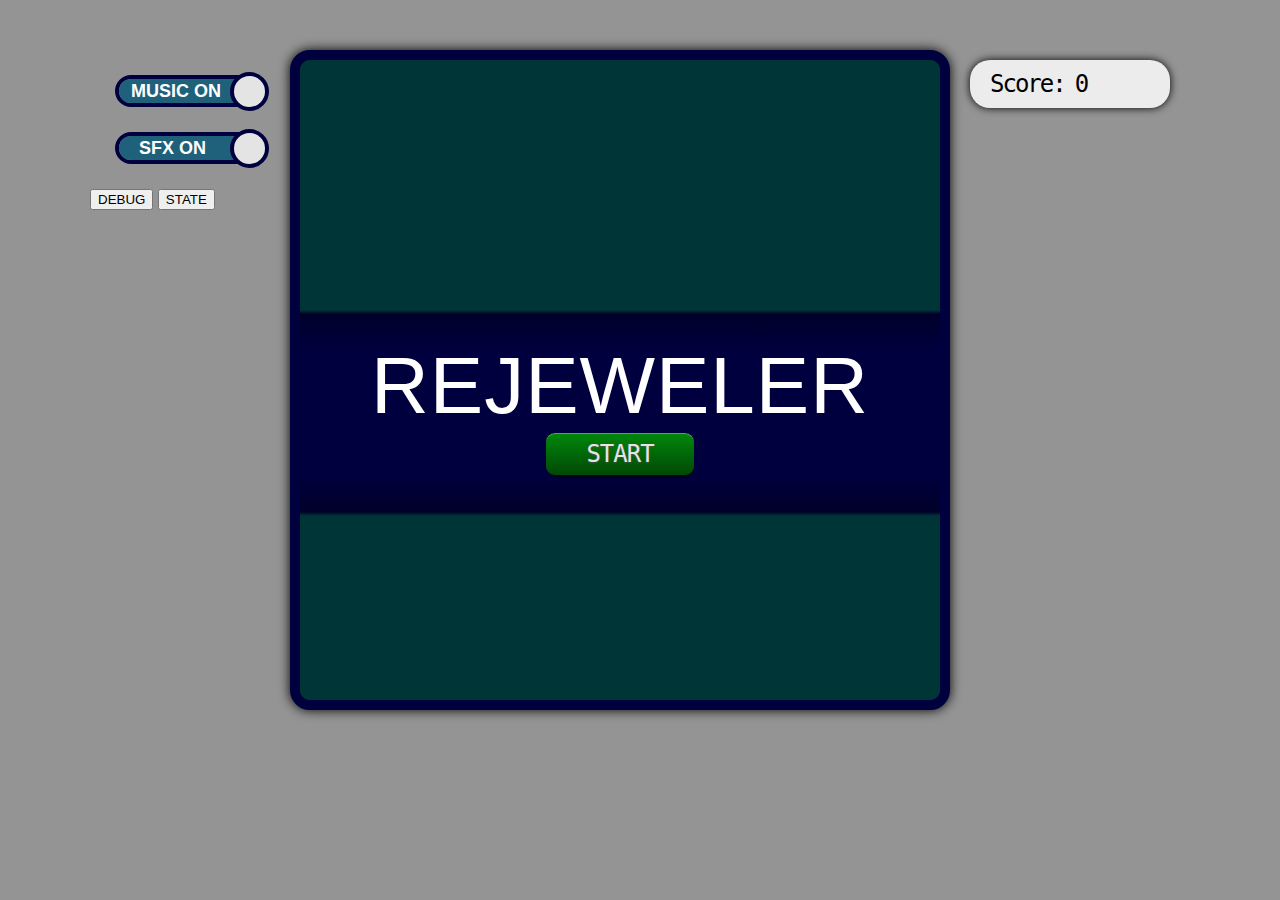
==== src/index.html @ 470ad059 "game is working, with basic animations" ====
<!DOCTYPE html>
<html lang="en">
<head>
  <meta charset="UTF-8">
  <meta name="viewport" content="width=device-width, initial-scale=1.0">
  <meta http-equiv="X-UA-Compatible" content="ie=edge">

  <link rel="stylesheet" href="index.css">

  <title>Rejeweler</title>
</head>
<body>
  <div class="app">
    <div class="options">
      <div class="toggle">
          <input onclick={toggleMusic()} type="checkbox" name="toggle" class="toggle-checkbox" id="music-switch" checked>
          <label class="toggle-label music-switch" for="music-switch">
              <span class="toggle-inner"></span>
              <span class="toggle-switch"></span>
          </label>
      </div>
      <div class="toggle">
          <input onclick={toggleSfx()} type="checkbox" name="toggle" class="toggle-checkbox" id="sfx-switch" checked>
          <label class="toggle-label sfx-switch" for="sfx-switch">
              <span class="toggle-inner"></span>
              <span class="toggle-switch"></span>
          </label>
      </div>
      <button id="debug-button">DEBUG</button>
      <button id="debug-button-2">STATE</button>
    </div>
    <div tabindex="0" class="canvas-wrapper">
      <div class="overlay game-over">
        <div class="overlay-innerbox">
          <p>REJEWELER</p>
          <button onClick={start()}>START</button>
        </div>
      </div>
      <canvas id="canvas-fx" ></canvas>
      <canvas id="canvas-1" ></canvas>
      <canvas id="canvas-2" ></canvas>
      <canvas id="canvas-3" ></canvas>
      <canvas id="canvas-bg" ></canvas>
    </div>
    <div>
      <p class="scorecard score">Score:<span id="score-counter"></span></p>
    </div>
  </div>
</body>
<script src="./js/main.js"></script>
</html>
---- src/index.css ----
body {
    background: rgb(148, 148, 148);
    margin: 0;
    width: 100%;
}
audio {
    display: none;
}
.app {
    display: flex;
    align-items: flex-start;
    justify-content: center;
    margin-top: 50px;
    font-family: 'Teko', sans-serif;
}
.canvas-wrapper {
    position: relative;
    width: 640px;
    height: 640px;
    border: 10px solid rgb(0, 0, 63);
    border-radius: 20px;
    background-color: rgb(0, 73, 6);
    box-shadow: 0px 0px 12px 0px;
    outline: none;
    overflow: hidden;
}
.hidden {
    visibility: hidden;
}
.overlay {
    display: flex;
    flex-direction: column;
    justify-content: flex-start;
    padding-top: 250px;
    position: absolute;
    background: rgba(0, 49, 68, 0.8);
    width: 640px;
    height: 640px;
    user-select: none;
    z-index: 6;
}
.overlay-innerbox {
    display: flex;
    flex-direction: column;
    align-items: center;
    background: linear-gradient(
        rgba(0, 0, 41, 0),
        rgb(0, 0, 41) 2%,
        rgb(0, 0, 63) 20%,
        rgb(0, 0, 63) 80%,
        rgb(0, 0, 41) 98%,
        rgba(0, 0, 41, 0)
    );
    padding: 30px 0 40px;
    box-shadow: 10px, 20px, 30px, rgb(0, 0, 0);
}
.overlay-innerbox p {
    color: white;
    font-size: 80px;
    letter-spacing: 1px;
    margin: 0;
}
.overlay-innerbox button {
    padding: 7px 40px;
    margin: 0;
    border: 1px solid rgb(0, 0, 63);
    font: 24px 'Share Tech Mono', monospace;
    letter-spacing: -1px;
    color: rgb(228, 228, 228);

    background-color: rgb(0, 73, 6);
    background-image: linear-gradient(rgb(0, 136, 11), rgba(0, 161, 13, 0));

    transition: background-color 0.2s ease-out;
    border-radius: 10px;
    box-shadow: 0 1px 0 rgba(0, 0, 0, 0.3), 0 2px 2px -1px rgba(0, 0, 0, 0.5),
        0 1px 0 rgba(255, 255, 255, 0.3) inset;
    text-shadow: 0 1px 2px rgba(80, 80, 80, 0.9);

    outline: none;
    user-select: none;
    cursor: pointer;
}

.overlay-innerbox button:hover {
    background-color: rgb(0, 88, 7);
}

.overlay-innerbox button:active {
    position: relative;
    top: 1px;
    text-shadow: none;
    box-shadow: 0 1px 1px rgba(0, 0, 0, 0.3) inset;
}

#canvas-fx {
    position: absolute;
    z-index: 5;
    pointer-events: none;
}
#canvas-1 {
    position: absolute;
    background: transparent;
    z-index: 4;
}
#canvas-2 {
    position: absolute;
    z-index: 3;
}
#canvas-3 {
    position: absolute;
    z-index: 2;
}
#canvas-bg {
    position: absolute;
    z-index: 1;
}
.scorecard {
    background: rgb(236, 236, 236);
    border-radius: 20px;
    box-shadow: 0px 0px 8px 0px;
    width: 160px;
    margin: 10px 20px;
    padding: 10px 20px;
    font-family: 'Share Tech Mono', monospace;
    font-size: 24px;
    letter-spacing: -2px;
    user-select: none;
}
.scorecard span {
    padding-left: 10px;
}
.toggle {
    position: relative;
    width: 150px;
    margin: 25px;
}
.toggle-checkbox {
    display: none;
}
.toggle-label {
    display: block;
    overflow: hidden;
    cursor: pointer;
    border: 4px solid #00003f;
    border-radius: 50px;
}
.toggle-inner {
    display: block;
    width: 200%;
    margin-left: -100%;
    transition: margin 0.3s ease-in 0s;
}
.toggle-inner:before,
.toggle-inner:after {
    display: block;
    float: left;
    width: 50%;
    height: 24px;
    padding: 0;
    line-height: 24px;
    font-size: 18px;
    color: white;
    font-family: Trebuchet, Arial, sans-serif;
    font-weight: bold;
    box-sizing: border-box;
}
.toggle-inner:before {
    padding-left: 12px;
    background-color: #1f607a;
    color: #ffffff;
}
.toggle-inner:after {
    padding-right: 12px;
    background-color: #e4e4e4;
    color: #00003f;
    text-align: right;
}
.music-switch .toggle-inner:before {
    content: 'MUSIC ON';
}
.music-switch .toggle-inner:after {
    content: 'MUSIC OFF';
}
.sfx-switch .toggle-inner:before {
    content: 'SFX ON';
    padding-left: 20px;
}
.sfx-switch .toggle-inner:after {
    content: 'SFX OFF';
    padding-right: 20px;
}
.toggle-switch {
    display: block;
    width: 31px;
    margin: -3.5px;
    background: #e4e4e4;
    position: absolute;
    top: 0;
    bottom: 0;
    right: 123px;
    border: 4px solid #00003f;
    border-radius: 50px;
    transition: all 0.3s ease-in 0s;
}
.toggle-checkbox:checked + .toggle-label .toggle-inner {
    margin-left: 0;
}
.toggle-checkbox:checked + .toggle-label .toggle-switch {
    right: 0px;
}

.instructions {
    background: rgb(236, 236, 236);
    border-radius: 20px;
    box-shadow: 0px 0px 8px 0px;
    width: 160px;
    margin: 30px 20px;
    padding: 5px 20px;
    text-align: center;
    font-family: 'Teko', sans-serif;
    font-size: 20px;
}

.instructions h3 {
    font-size: 24px;
    font-family: 'Share Tech Mono', monospace;
}

.instructions p {
    margin: 18px 0;
}
.load-images {
    visibility: hidden;
}
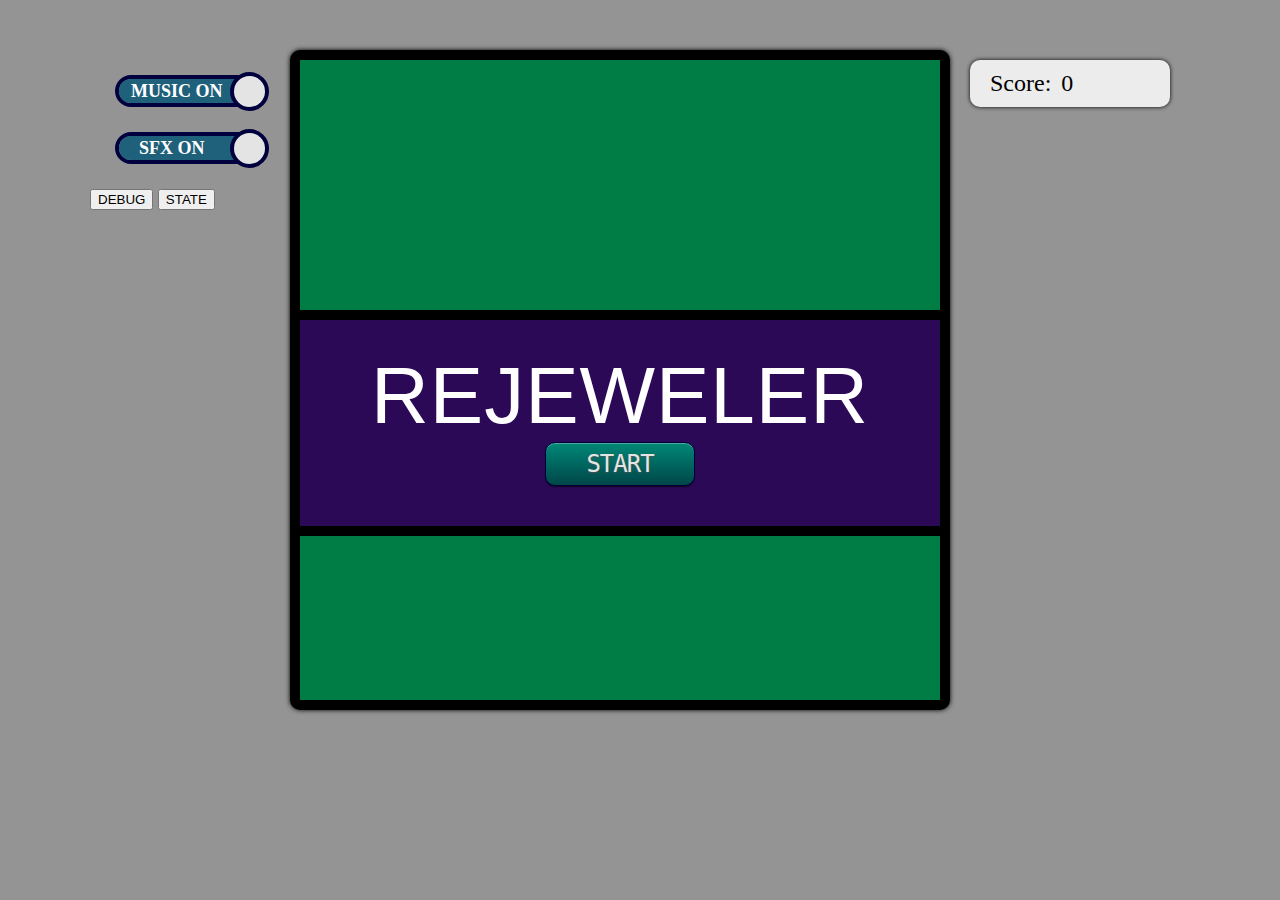
==== commit 94493b3c: "fancier graphics, and scoring implemented" ====
--- a/src/index.html
+++ b/src/index.html
@@ -1,5 +1,9 @@
 <!DOCTYPE html>
 <html lang="en">
+        <!-- 
+            Game made in free time by Matt Klein. https://github.com/DuckEverlasting
+            Gem images originally from https://www.freepik.com/free-vector/pack-six-colored-gemstones_1093484.htm
+        -->
 <head>
   <meta charset="UTF-8">
   <meta name="viewport" content="width=device-width, initial-scale=1.0">
--- a/src/index.css
+++ b/src/index.css
@@ -17,10 +17,10 @@
     position: relative;
     width: 640px;
     height: 640px;
-    border: 10px solid rgb(0, 0, 63);
-    border-radius: 20px;
+    border: 10px solid rgb(0, 0, 0);
+    border-radius: 10px;
     background-color: rgb(0, 73, 6);
-    box-shadow: 0px 0px 12px 0px;
+    box-shadow: 0px 0px 5px 0px;
     outline: none;
     overflow: hidden;
 }
@@ -33,7 +33,7 @@
     justify-content: flex-start;
     padding-top: 250px;
     position: absolute;
-    background: rgba(0, 49, 68, 0.8);
+    background: rgba(0, 138, 85, 0.8);
     width: 640px;
     height: 640px;
     user-select: none;
@@ -43,16 +43,10 @@
     display: flex;
     flex-direction: column;
     align-items: center;
-    background: linear-gradient(
-        rgba(0, 0, 41, 0),
-        rgb(0, 0, 41) 2%,
-        rgb(0, 0, 63) 20%,
-        rgb(0, 0, 63) 80%,
-        rgb(0, 0, 41) 98%,
-        rgba(0, 0, 41, 0)
-    );
+    border-top: 10px solid rgb(0, 0, 0);
+    border-bottom: 10px solid rgb(0, 0, 0);
+    background: rgb(43, 9, 87);
     padding: 30px 0 40px;
-    box-shadow: 10px, 20px, 30px, rgb(0, 0, 0);
 }
 .overlay-innerbox p {
     color: white;
@@ -68,8 +62,8 @@
     letter-spacing: -1px;
     color: rgb(228, 228, 228);
 
-    background-color: rgb(0, 73, 6);
-    background-image: linear-gradient(rgb(0, 136, 11), rgba(0, 161, 13, 0));
+    background-color: rgb(0, 70, 73);
+    background-image: linear-gradient(rgb(0, 136, 118), rgba(0, 161, 13, 0));
 
     transition: background-color 0.2s ease-out;
     border-radius: 10px;
@@ -117,14 +111,13 @@
 }
 .scorecard {
     background: rgb(236, 236, 236);
-    border-radius: 20px;
-    box-shadow: 0px 0px 8px 0px;
+    border-radius: 10px;
+    box-shadow: 0px 0px 4px 0px;
     width: 160px;
     margin: 10px 20px;
     padding: 10px 20px;
-    font-family: 'Share Tech Mono', monospace;
+    font-family: serif;
     font-size: 24px;
-    letter-spacing: -2px;
     user-select: none;
 }
 .scorecard span {
@@ -161,7 +154,7 @@
     line-height: 24px;
     font-size: 18px;
     color: white;
-    font-family: Trebuchet, Arial, sans-serif;
+    font-family: serif;
     font-weight: bold;
     box-sizing: border-box;
 }
